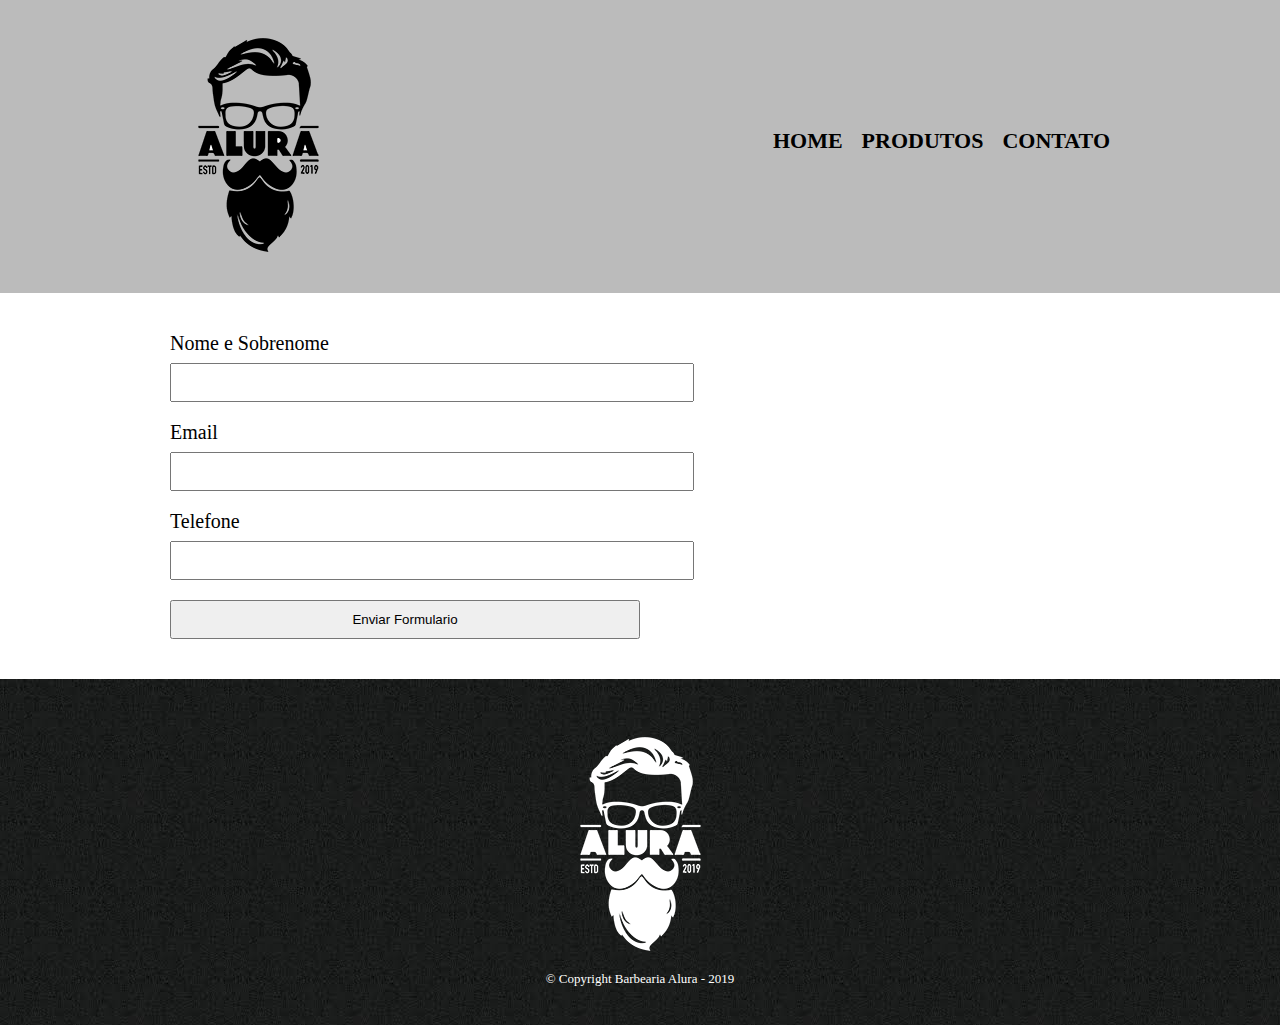
==== contato.html @ 7436abab "Add files via upload" ====
<!DOCTYPE html>
<html>
    <head>
    <meta charset="UTF-8">
    <title>Contatos - Barbearia Alura</title>
    <link rel="stylesheet" href="reset.css">
    <link rel="stylesheet" href="style.css">
    </head>
    <body>
        <header>
            <div class=caixa>
                <h1><img src="logo.png"></h1>

                <nav>
                    <ul>
                        <li><a href="index.html">Home</a></li>
                        <li><a href="produtos.html">Produtos</a></li>        
                        <li><a href="contato.html">Contato</a></li>  
                    </ul>
                </nav>
          </div>
        </header>

         <main>
            <form>
                <label for="nomesobrenome">Nome e Sobrenome</label>
                <input type="text" id="nomesobrenome">

                <label for="email">Email</label>
                <input type="text" id="email">

                <label for="telefone">Telefone</label>
                <input type="text" id="telefone">

                <input type="submit" value="Enviar Formulario">
            </form>
         </main>

         <footer>
            <img src="logo-branco.png">
            <p class="copyright">&copy; Copyright Barbearia Alura - 2019
         </footer>
    </body>
</html>
---- style.css ----
header {
        background: #BBBBBB;
        padding: 20px 0;
}

.caixa{
    position: relative;
    width: 940px;
    margin: 0 auto;
}



nav {
    position: absolute;
    top: 110px;
    right: 0;
}



nav li {
    display: inline;
    margin: 0 0 0 15px;
}

nav a {
    text-transform: uppercase;
    color: black;
    font-weight: bold;
    font-size: 22px;
    text-decoration: none;
}

nav a:hover{
    color: #C78C19;
    text-decoration: underline;
}

.produtos  {
    width: 940px;
    margin: 0 auto;
    padding: 50px 0;
}


.produtos li {
    display: inline-block;
    text-align: center;
    width: 30%;
    vertical-align: top;
    margin: 0 1.5%;
    padding: 30px 20px;
    box-sizing: border-box;
    border: 2px solid #000000;
    border-radius: 10px;
}

.produtos li:hover {
    border-color: #C78C19;
}

.produtos li:active{
    border-color: #088C19;

}

.produtos li:hover h2 {
    font-size: 34px;
}

.produtos h2 {
    font-size: 30px;
    font-weight: bold;
}

.produto-descricao {
    font-size: 18px;
}

.produto-preco {
    font-size: 22px;
    font-weight: bold;
    margin-top: 10px;
}

footer {
    text-align: center;
    background: url("bg.jpg");
    padding: 40px 0;
}

.copyright {
    color: #FFFFFF;
    font-size: 13px;
}

main {
    width: 940px;
    margin: 0 auto;
}

form {
    margin: 40px 0;
}

form label {
    display:block;
    font-size: 20px;
    margin:0 0 10px;
}

form input {
    display: block;
    margin: 0 0 20px;
    padding: 10px 25px ;
    width: 50%;
}
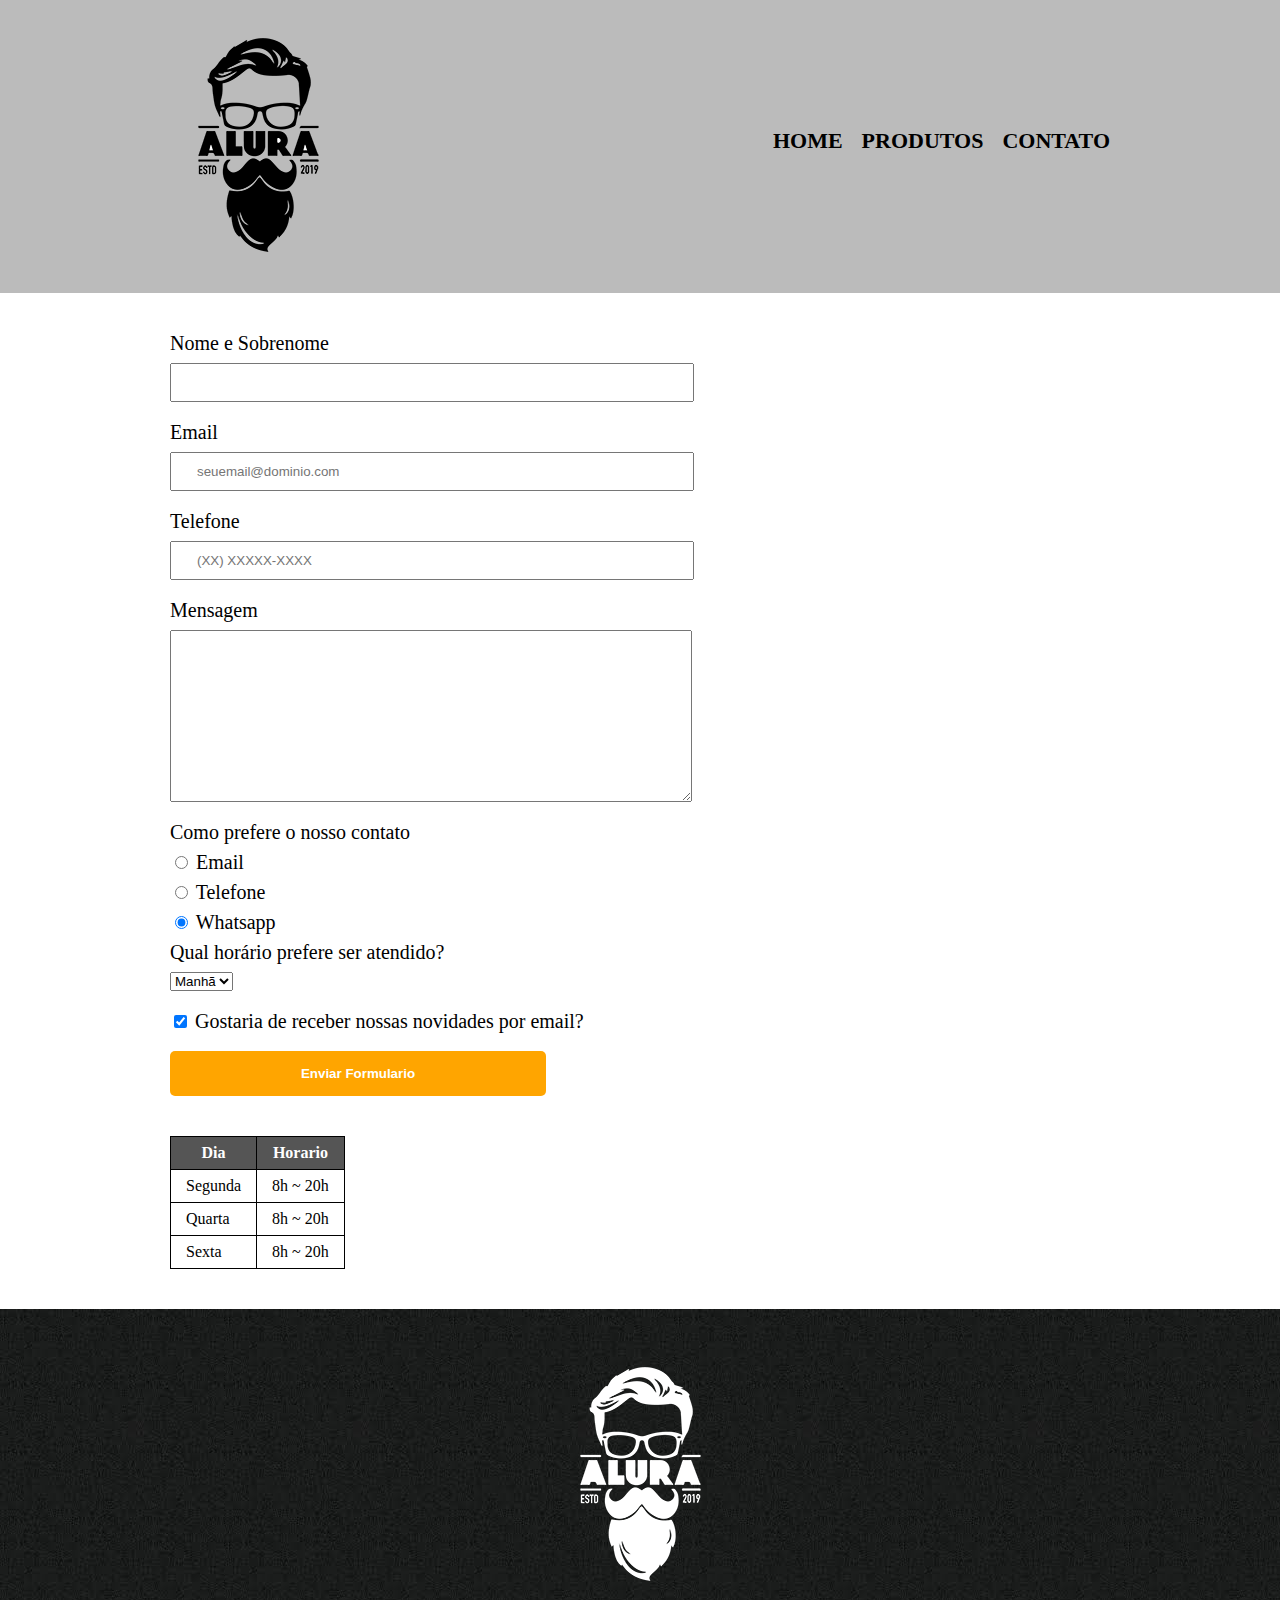
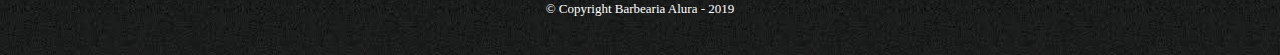
==== commit 5a8e3a10: "Add files via upload" ====
--- a/contato.html
+++ b/contato.html
@@ -9,7 +9,7 @@
     <body>
         <header>
             <div class=caixa>
-                <h1><img src="logo.png"></h1>
+                <h1><img src="logo.png" alt="Logo da barbearia Alura"></h1>
 
                 <nav>
                     <ul>
@@ -24,20 +24,68 @@
          <main>
             <form>
                 <label for="nomesobrenome">Nome e Sobrenome</label>
-                <input type="text" id="nomesobrenome">
+                <input type="text" id="nomesobrenome" class="input-padrao">
 
                 <label for="email">Email</label>
-                <input type="text" id="email">
+                <input type="email" id="email" class="input-padrao" required placeholder="seuemail@dominio.com">
 
                 <label for="telefone">Telefone</label>
-                <input type="text" id="telefone">
+                <input type="tel" id="telefone" class="input-padrao" required placeholder="(XX) XXXXX-XXXX">
 
-                <input type="submit" value="Enviar Formulario">
+               <label for="mensagem">Mensagem</label>
+               <textarea cols="70" rows="10" id="mensagem" class="input-padrao" required></textarea>
+
+                <fieldset>
+                    <legend>Como prefere o nosso contato</legend> 
+                    <label for="radio-email"><input type="radio" value="email" name="contato" id="radio-email"> Email</label>
+                
+                    <label for="radio-telefone"><input type="radio" value="telefone" name="contato" id="radio-telefone"> Telefone</label>
+
+                    <label for="radio-whatsapp"><input type="radio" value="whatsapp" name="contato" id="radio-whatsapp" checked> Whatsapp</label>    
+                </fieldset>
+
+              <fieldset>
+                <legend>Qual horário prefere ser atendido?</legend> 
+                <select>
+                    <option>Manhã</option>
+                    <option>Tarde</option> 
+                    <option>Noite</option>
+                </select>
+              </fieldset>
+
+
+              <label class="checkbox"><input type="checkbox" checked> Gostaria de receber nossas novidades por email?</label>
+
+                <input type="submit" value="Enviar Formulario" class="enviar">
             </form>
+
+            <table>
+                <thead>
+                    <tr> 
+                        <th>Dia</th> 
+                        <th>Horario</th>
+                    </tr>
+                </thead>
+                  <tbody>
+                        <tr> 
+                        <td>Segunda</td> 
+                        <td>8h ~ 20h</td>
+                    </tr>
+                    <tr>
+                        <td>Quarta</td> 
+                        <td>8h ~ 20h</td>
+                    </tr>
+                    <tr> 
+                        <td>Sexta</td>                
+                        <td>8h ~ 20h</td>
+                        </tr>
+                 </tbody>
+            </table>
+
          </main>
 
          <footer>
-            <img src="logo-branco.png">
+            <img src="logo-branco.png" alt="Logo da barbearia Alura">
             <p class="copyright">&copy; Copyright Barbearia Alura - 2019
          </footer>
     </body>
--- a/style.css
+++ b/style.css
@@ -104,15 +104,53 @@
     margin: 40px 0;
 }
 
-form label {
+form label, form legend {
     display:block;
     font-size: 20px;
     margin:0 0 10px;
 }
 
-form input {
+.input-padrao  {
     display: block;
     margin: 0 0 20px;
     padding: 10px 25px ;
     width: 50%;
-}+}
+
+.checkbox {
+        margin: 20px 0;
+}
+
+.enviar {
+    width: 40%;
+    padding: 15px 0;
+    background: orange;
+    color: white;
+    font-weight: bold;
+    font-size: 18;
+    border: none;
+    border-radius: 5px;
+    transition: 1s all;
+    cursor: pointer;
+}
+
+.enviar:hover {
+    background: darkorange;
+    transform: scale(1.2);
+}
+
+table {
+    margin: 20px 0 40px;
+}
+
+thead {
+    background: #555555;
+    color: white;
+    font-weight: bold;
+}
+
+td, th {
+    border: 1px solid #000000;
+    padding:  8px 15px;
+}
+
